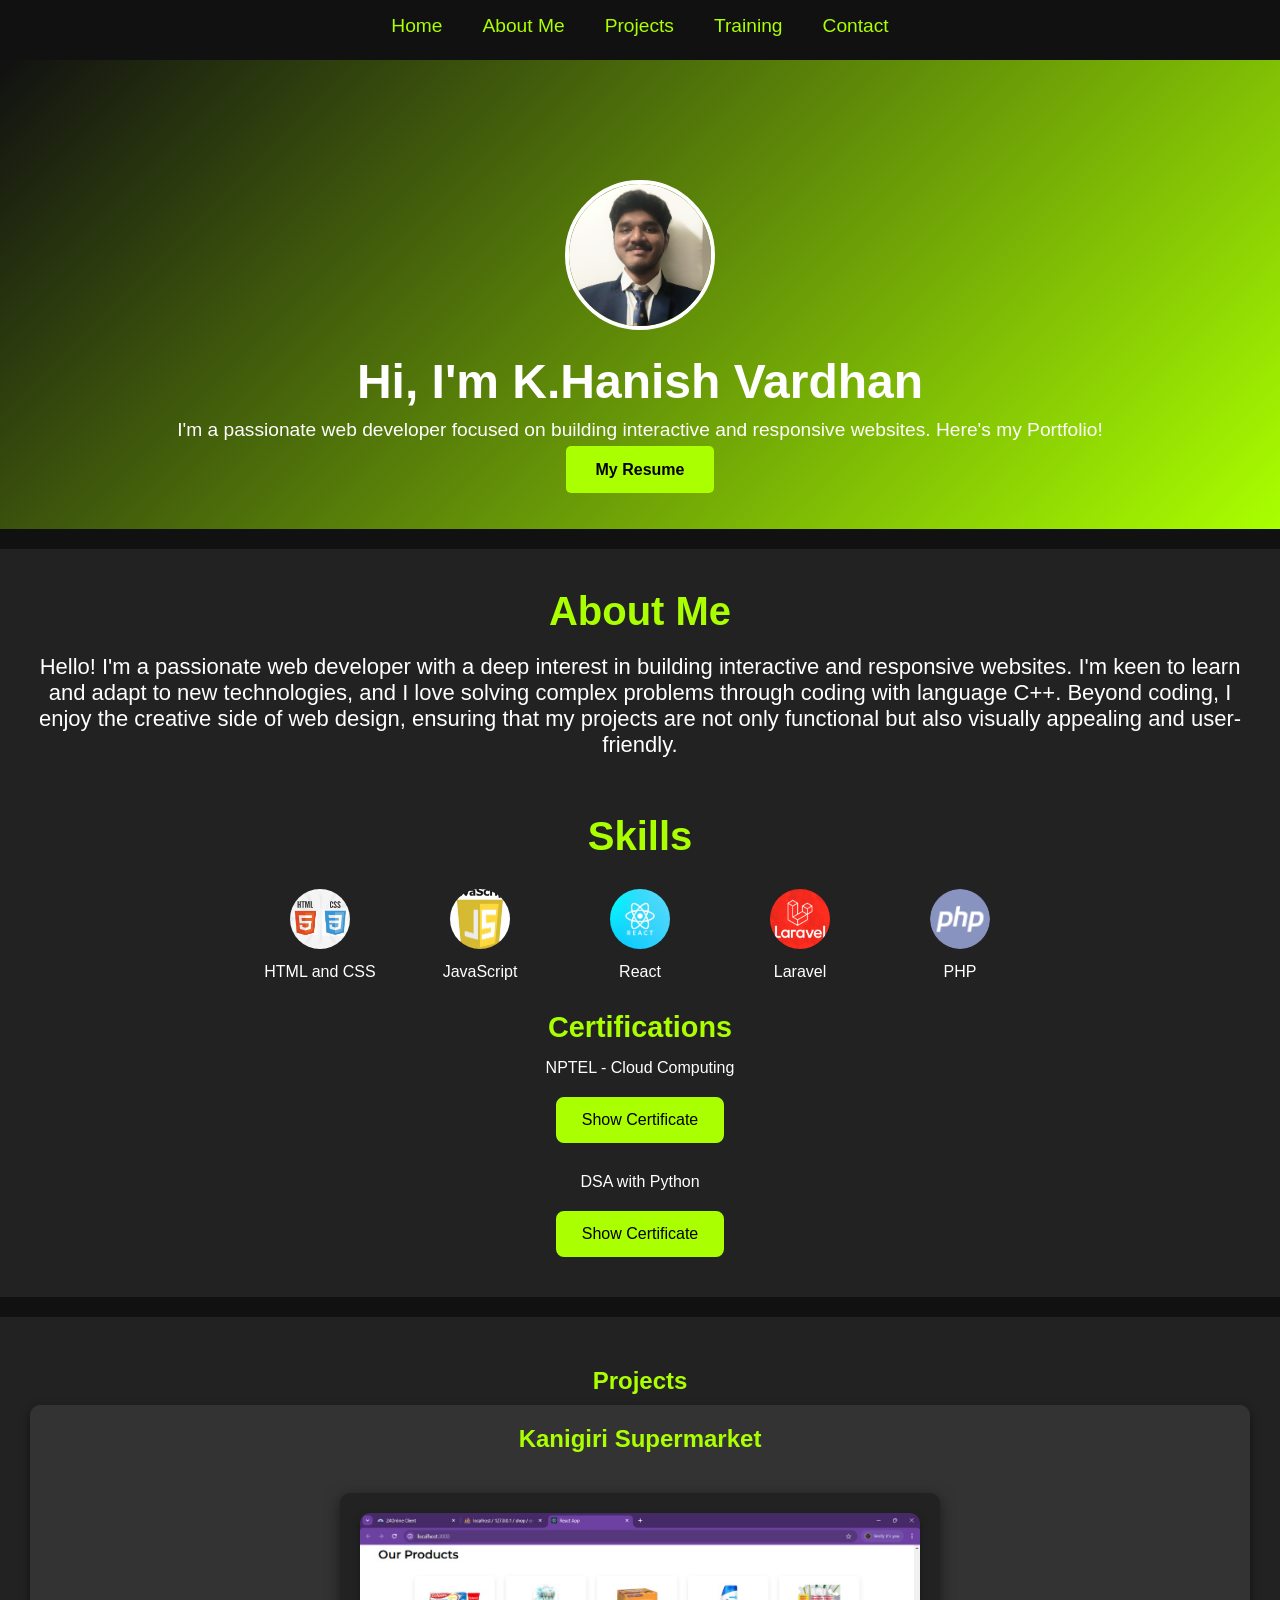
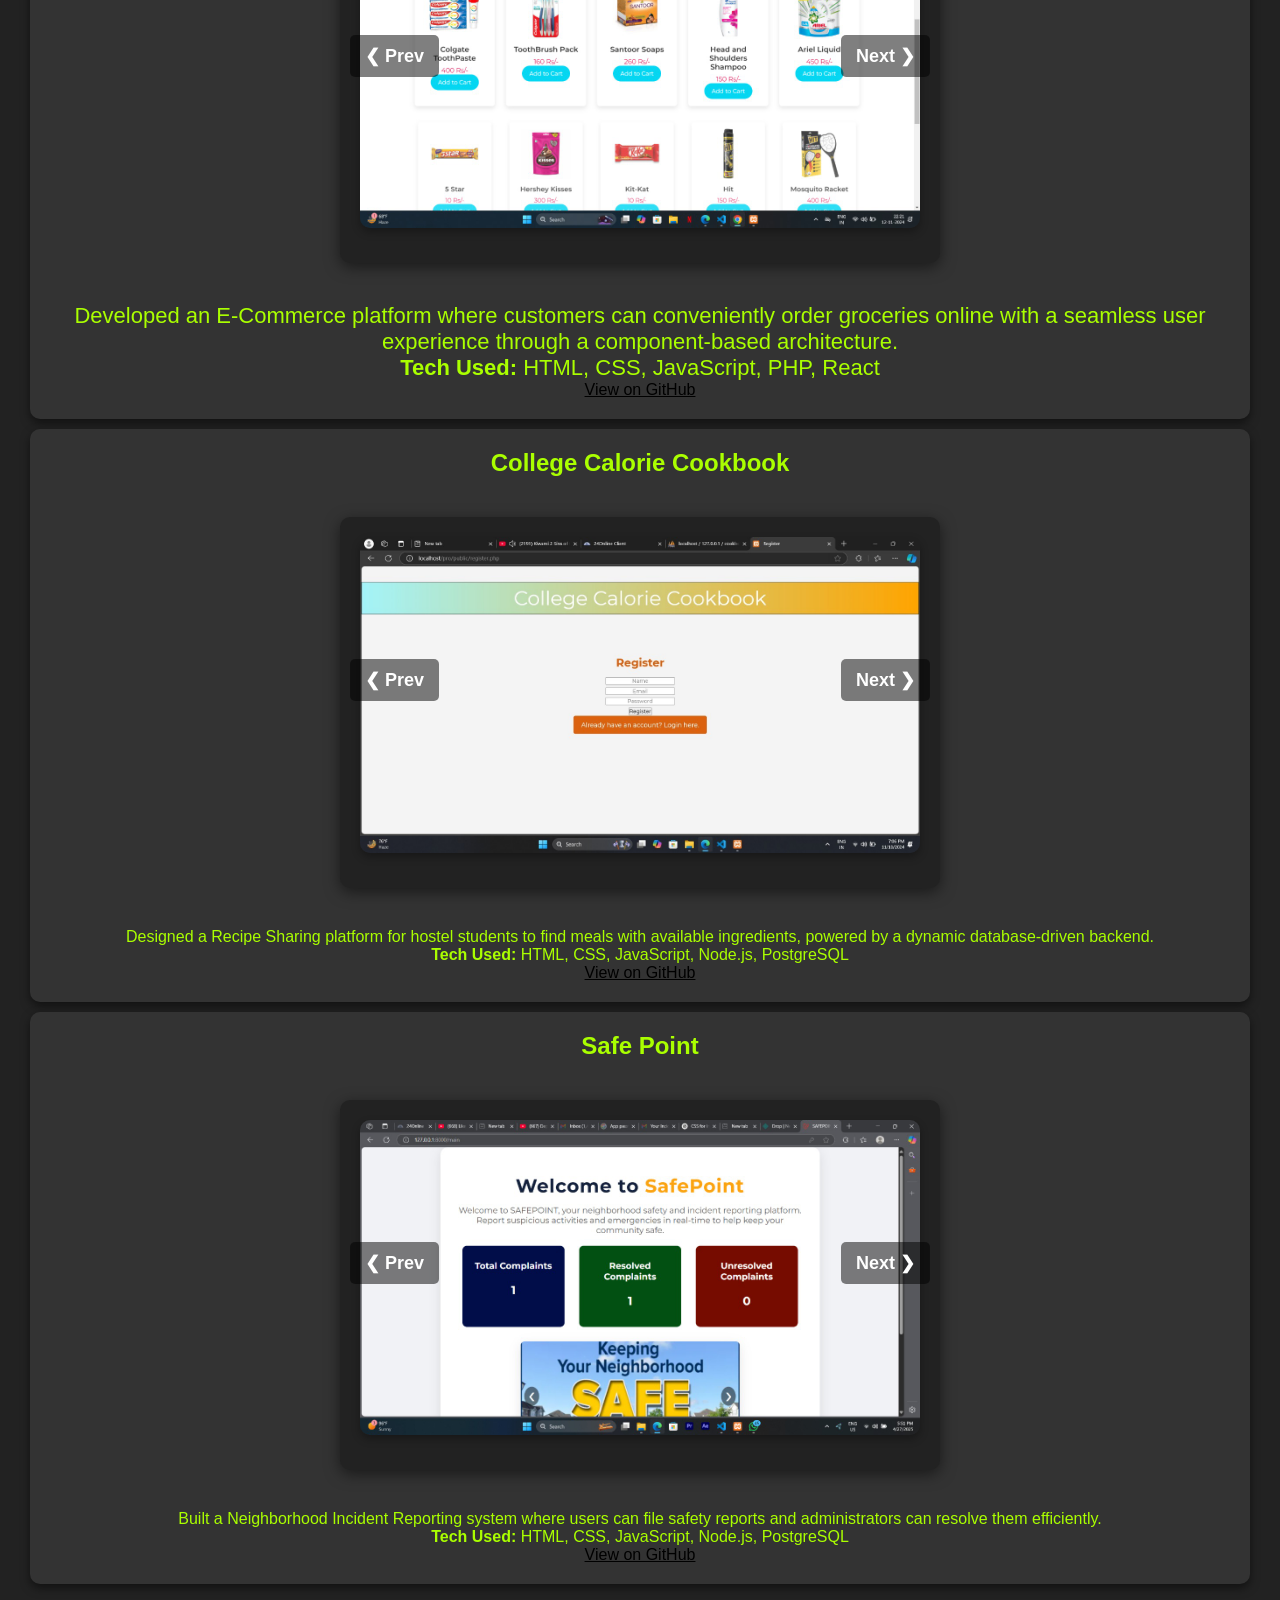
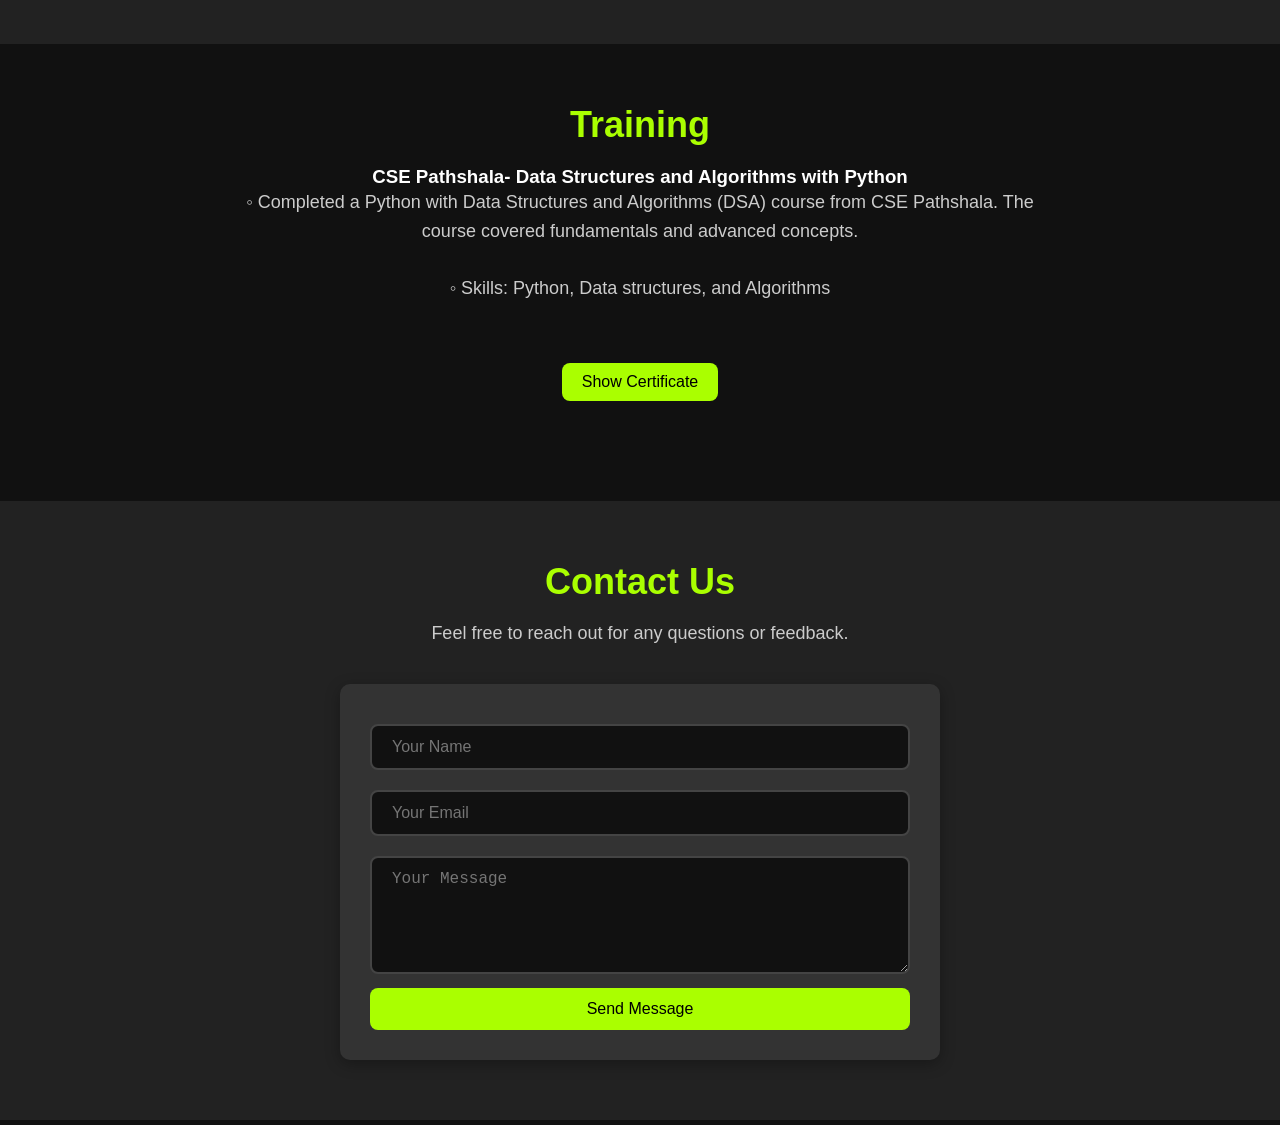
==== index.html @ 9f9ea644 "Update and rename portfolio.html to index.html" ====
<!DOCTYPE html>
<html lang="en">
<head>
    <meta charset="UTF-8">
    <meta name="viewport" content="width=device-width, initial-scale=1.0">
    <title>Your Portfolio</title>
    <link rel="stylesheet" href="style.css">
</head>

<script>
    function toggleCertificatePdf(certificateId) {
        const pdfSection = document.getElementById(certificateId);
        const button = document.querySelector(`#${certificateId}-button`);

        if (pdfSection.style.display === 'none' || pdfSection.style.display === '') {
            pdfSection.style.display = 'block';
            button.textContent = 'Hide Certificate';
        } else {
            pdfSection.style.display = 'none';
            button.textContent = 'Show Certificate';
        }
    }

    function toggleCertificateImage(certificateId) {
        const imageSection = document.getElementById(certificateId);
        const button = document.querySelector(`#${certificateId}-button`);

        if (imageSection.style.display === 'none' || imageSection.style.display === '') {
            imageSection.style.display = 'block';
            button.textContent = 'Hide Certificate';
        } else {
            imageSection.style.display = 'none';
            button.textContent = 'Show Certificate';
        }
    }

    function startSlideshows() {
        const allSlideshows = document.querySelectorAll('.slideshow-container');

        allSlideshows.forEach(slideshow => {
            let slides = slideshow.querySelectorAll('.slide');
            let prevBtn = slideshow.querySelector('.prev');
            let nextBtn = slideshow.querySelector('.next');
            let index = 0;
            let interval;

            function showSlide(n) {
                slides.forEach(slide => slide.style.display = 'none');
                slides[n].style.display = 'block';
                slides[n].classList.add("fade");
            }

            function nextSlide() {
                index = (index + 1) % slides.length;
                showSlide(index);
            }

            function prevSlide() {
                index = (index - 1 + slides.length) % slides.length;
                showSlide(index);
            }

            function startAutoSlide() {
                interval = setInterval(nextSlide, 3000);
            }

            function stopAutoSlide() {
                clearInterval(interval);
                startAutoSlide();
            }

            nextBtn.addEventListener('click', () => {
                nextSlide();
                stopAutoSlide();
            });

            prevBtn.addEventListener('click', () => {
                prevSlide();
                stopAutoSlide();
            });

            showSlide(index);
            startAutoSlide();
        });
    }

    window.onload = startSlideshows;
</script>

<body>

<!-- Navbar -->
<nav class="navbar">
    <ul>
        <li><a href="#home">Home</a></li>
        <li><a href="#about">About Me</a></li>
        <li><a href="#projects">Projects</a></li>
        <li><a href="#training">Training</a></li>
        <li><a href="#contact">Contact</a></li>
    </ul>
</nav>

<!-- Home Section -->
<section id="home" class="home">
    <div class="intro">
        <div class="profile-img">
            <img src="images/me.jpg" alt="Your Name">
        </div>
        <h1>Hi, I'm K.Hanish Vardhan</h1>
        <p>I'm a passionate web developer focused on building interactive and responsive websites. Here's my Portfolio!</p>
        <a href="assets/FINALCV.pdf" id="downloadLink" class="btn" download="FINAL.pdf">My Resume</a>

    </div>
</section>

<!-- About Me Section -->
<section id="about" class="about">
    <h2>About Me</h2>
    <p class="text1">Hello! I'm a passionate web developer with a deep interest in building interactive and responsive websites. I'm keen to learn and adapt to new technologies, and I love solving complex problems through coding with language C++. Beyond coding, I enjoy the creative side of web design, ensuring that my projects are not only functional but also visually appealing and user-friendly.</p>
    <br><br>
    <div class="skills">
        <h2>Skills</h2>
        <div class="skills-container">
            <div class="skill-card">
                <img src="images/html css.jpeg" alt="HTML & CSS">
                <p>HTML and CSS</p>
            </div>
            <div class="skill-card">
                <img src="images/javascript.jpeg" alt="JavaScript">
                <p>JavaScript</p>
            </div>
            <div class="skill-card">
                <img src="images/ReactImage.jpg" alt="React">
                <p>React</p>
            </div>
            <div class="skill-card">
                <img src="images/Laravel.jpg" alt="Laravel">
                <p>Laravel</p>
            </div>
            <div class="skill-card">
                <img src="images/php.png" alt="PHP">
                <p>PHP</p>
            </div>
        </div>
    </div>

    <!-- Certifications Section -->
    <div class="certificates">
        <h3>Certifications</h3>
        
        <!-- Certificate 1 -->
        <div class="certificate">
            <p>NPTEL - Cloud Computing</p>
            <button id="certificate1-button" style="margin-top: 20px;" onclick="toggleCertificatePdf('certificate1-pdf')">Show Certificate</button>
            <div id="certificate1-pdf" style="display: none; margin-top: 20px;">
                <iframe src="assets/Introduction to Machine Learning (1).pdf" width="100%" height="600px" frameborder="0"></iframe>
            </div>
        </div>

        <!-- Certificate 2 -->
        <div class="certificate" style="margin-top: 30px;">
            <p>DSA with Python</p>
            <button id="certificate2-button" style="margin-top: 20px;" onclick="toggleCertificateImage('certificate2-image')">Show Certificate</button>
            <div id="certificate2-image" style="display: none; margin-top: 20px;">
                <img src="assets/CP-20240607-DSA018.png" width="100%" height="600px" alt="DSA with Python Certificate">
            </div>
        </div>
    </div>
</section>

<!-- Projects Section -->
<section id="projects" class="projects">
    <h2>Projects</h2>

    <div class="project-card">
        <h2>Kanigiri Supermarket</h2>
        <div class="slideshow-container">
            <img class="slide" src="images/supermarket1.jpg" alt="Kanigiri Supermarket Screenshot 1">
            <img class="slide" src="images/supermarket2.jpg" alt="Kanigiri Supermarket Screenshot 2">
            <button class="prev">❮ Prev</button>
            <button class="next">Next ❯</button>
        </div>
        <p class="text1">Developed an E-Commerce platform where customers can conveniently order groceries online with a seamless user experience through a component-based architecture.<br> <b>Tech Used:</b> HTML, CSS, JavaScript, PHP, React</p>
        <a href="https://github.com/Hanish01/kanigiri-supermarket.git" class="github-button" target="_blank">View on GitHub</a>
    </div>

    <div class="project-card">
        <h2>College Calorie Cookbook</h2>
        <div class="slideshow-container">
            <img class="slide" src="images/ccc1.jpg" alt="College Cookbook Screenshot 1">
            <img class="slide" src="images/ccc2.jpg" alt="College Cookbook Screenshot 2">
            <img class="slide" src="images/ccc3.jpg" alt="College Cookbook Screenshot 3">
            <button class="prev">❮ Prev</button>
            <button class="next">Next ❯</button>
        </div>
        <p>Designed a Recipe Sharing platform for hostel students to find meals with available ingredients, powered by a dynamic database-driven backend.<br><b>Tech Used:</b> HTML, CSS, JavaScript, Node.js, PostgreSQL</p>
        <a href="https://github.com/Hanish01/College-cookbook" class="github-button" target="_blank">View on GitHub</a>
    </div>

    <div class="project-card">
        <h2>Safe Point</h2>
        <div class="slideshow-container">
            <img class="slide" src="images/safepoint1.jpg" alt="Safe Point Screenshot 1">
            <img class="slide" src="images/safepoint2.jpg" alt="Safe Point Screenshot 2">
            <button class="prev">❮ Prev</button>
            <button class="next">Next ❯</button>
        </div>
        <p>Built a Neighborhood Incident Reporting system where users can file safety reports and administrators can resolve them efficiently.<br><b>Tech Used:</b> HTML, CSS, JavaScript, Node.js, PostgreSQL</p>
        <a href="https://github.com/yourgithub/safe-point" class="github-button" target="_blank">View on GitHub</a>
    </div>
</section>

<section id="training" class="training">
    <h2>Training</h2>
    <h3>CSE Pathshala- Data Structures and Algorithms with Python</h3>
    <p class="text1">                                 
        ◦ Completed a Python with Data Structures and Algorithms (DSA) course from CSE Pathshala. The course covered fundamentals and advanced concepts. <br><br>
        ◦ Skills: Python, Data structures, and Algorithms
    </p>

    <div class="certificate" style="margin-top: 30px;">
        <button id="training-certificate-button" style="margin-top: 20px;" onclick="toggleCertificateImage('training-certificate-image')">Show Certificate</button>
        <div id="training-certificate-image" style="display: none; margin-top: 20px;">
            <img src="assets/CP-20240607-DSA018.png" width="80%" height="600px" alt="Training Certificate">
        </div>
    </div>
</section>

<section class="contact">
    <h2>Contact Us</h2>
    <p>Feel free to reach out for any questions or feedback.</p>
    <form action="submit_form.php" method="POST" class="contact-form">
        <input type="text" name="name" placeholder="Your Name" required>
        <input type="email" name="email" placeholder="Your Email" required>
        <textarea name="message" placeholder="Your Message" rows="5" required></textarea>
        <button type="submit">Send Message</button>
    </form>
</section>

</body>
</html>
---- style.css ----
/* General Reset */
* {
    margin: 0;
    padding: 0;
    box-sizing: border-box;
}
a
{
    color: #000000;
}

.project-card {
    background-color: #111;
    color: #aaff00;
    padding: 20px;
    margin: 20px 0;
    border-radius: 15px;
    box-shadow: 0 4px 10px rgba(0, 0, 0, 0.5);
    text-align: center;
}

.project-card h3 {
    font-size: 24px;
    margin-bottom: 15px;
}

.project-description {
    font-size: 16px;
    line-height: 1.6;
    margin-top: 15px;
    margin-bottom: 20px;
}

.github-btn {
    display: inline-block;
    background-color: #ffffff;
    color: #ffffff;
    padding: 10px 20px;
    border-radius: 8px;
    text-decoration: none;
    font-weight: bold;
    transition: 0.3s ease;
}

.github-btn:hover {
    background-color: #ffffff;
}

.slideshow-container {
    position: relative;
    max-width: 100%;
    margin: auto;
}

.slide {
    display: none;
    width: 100%;
    border-radius: 10px;
}

.prev, .next {
    cursor: pointer;
    position: absolute;
    top: 50%;
    width: auto;
    padding: 12px;
    color: #aaff00;
    font-weight: bold;
    font-size: 20px;
    transition: 0.3s;
    border-radius: 0 5px 5px 0;
    user-select: none;
    background: rgba(0,0,0,0.5);
}

.next {
    right: 0;
    border-radius: 5px 0 0 5px;
}

.prev:hover, .next:hover {
    background-color: #333;
}

/* Body Styles */
body {
    font-family: 'Montserrat', sans-serif;
    background-color: #111; /* Dark background */
    color: #fff; /* White text color */
}

/* Smooth Scroll */
html {
    scroll-behavior: smooth;
}

/* Navbar Styling */
.navbar {
    background-color: #111; /* Black background */
    padding: 15px;
    position: fixed;
    width: 100%;
    top: 0;
    left: 0;
    z-index: 1000;
}

.navbar ul {
    list-style: none;
    display: flex;
    justify-content: center;
}

.navbar ul li {
    margin: 0 20px;
}

.navbar ul li a {
    color: #aaff00; /* Green color */
    text-decoration: none;
    font-size: 1.2rem;
    transition: color 0.3s ease;
}

.navbar ul li a:hover {
    color: #fff; /* White text on hover */
}

/* Home Section */
.home {
    background: linear-gradient(135deg, #111, #aaff00); /* Black to Green gradient */
    color: #fff;
    text-align: center;
    padding: 120px 20px 50px;
    margin-top: 60px; /* Account for fixed navbar */
}

.home .intro h1 {
    font-size: 3rem;
    margin-bottom: 10px;
    animation: fadeIn 2s ease-out;
}

.home .intro p {
    font-size: 1.2rem;
    margin-bottom: 20px;
    animation: fadeIn 2s ease-out 0.5s;
}

.home .btn {
    background-color: #aaff00; /* Green button */
    color: black;
    padding: 15px 30px;
    text-decoration: none;
    font-weight: bold;
    border-radius: 5px;
    transition: background 0.3s ease;
}

.home .btn:hover {
    background-color: #fff; /* White button on hover */
    color: black;
}

/* Profile Image - Circular */
.profile-img {
    display: inline-block;
    margin-bottom: 20px;
}

.profile-img img {
    width: 150px;
    height: 150px;
    border-radius: 50%;
    object-fit: cover;
    border: 4px solid rgb(255, 255, 255); /* Green border */
}
.text1
{
    font-size: 22px;
}
/* About, Projects, and Contact Sections */
section {
    padding: 50px 20px;
    margin: 0 auto;
}
/* Button Styling */
button {
    background-color: #aaff00;  /* Bright color to match your theme */
    color: black;  /* Text color */
    font-size: 16px;  /* Font size */
    padding: 12px 24px;  /* Padding to make the button bigger */
    border: 2px solid #aaff00;  /* Border matching the background color */
    border-radius: 8px;  /* Rounded corners */
    cursor: pointer;  /* Cursor changes to pointer on hover */
    transition: all 0.3s ease;  /* Smooth transition for hover effect */
}

/* Hover Effect */
button:hover {
    background-color: black;  /* Background turns black on hover */
    color: #aaff00;  /* Text turns the theme color */
    border: 2px solid #aaff00;  /* Border changes to the theme color */
}

/* Focus Effect */
button:focus {
    outline: none;  /* Remove the default outline */
    box-shadow: 0 0 5px 2px rgba(170, 255, 0, 0.7);  /* Add glowing effect when focused */
}

/* Disabled Button */
button:disabled {
    background-color: #ddd;  /* Light gray background for disabled button */
    color: #888;  /* Text color for disabled button */
    border: 2px solid #ddd;  /* Border color for disabled button */
    cursor: not-allowed;  /* Disable the cursor */
}

.about, .projects, .contact {
    background-color: #222; /* Dark background for sections */
    color: #aaff00; /* Green text */
    margin-top: 20px;
    text-align: center;
}

.project-card {
    background-color: #333; /* Dark background for projects */
    color: #aaff00; /* Green text */
    padding: 20px;
    margin: 10px;
    border-radius: 10px;
    transition: transform 0.3s ease;
}

.project-card:hover {
    transform: scale(1.05);
    background-color: #718d00; /* Green background on hover */
    color: rgb(168, 234, 0); /* Black text on hover */
}
/* Contact Section Styling */
.contact {
    padding: 60px 20px;
    background-color: #222; /* Dark background for contact */
    text-align: center; /* Centering the content */
    color: #aaff00; /* Green text */
}

.contact h2 {
    font-size: 36px;
    margin-bottom: 20px;
    color: #aaff00; /* Green color */
}

.contact p {
    font-size: 18px;
    color: #ccc; /* Soft white text */
    margin-bottom: 40px;
}

/* Contact Form Styling */
.contact-form {
    max-width: 600px; /* Limiting form width */
    margin: 0 auto; /* Center the form */
    background-color: #333; /* Dark background for the form */
    padding: 30px;
    border-radius: 10px; /* Rounded corners */
    box-shadow: 0 4px 15px rgba(0, 0, 0, 0.3);
}

.contact-form input, .contact-form textarea {
    width: 100%;
    padding: 12px 20px;
    margin: 10px 0;
    border: 2px solid #444; /* Dark border */
    border-radius: 8px; /* Rounded corners */
    background-color: #111; /* Dark input background */
    color: #fff; /* White text */
    font-size: 16px;
}

.contact-form textarea {
    resize: vertical; /* Allow height resizing */
}

/* Button Styling */
.contact-form button {
    background-color: #aaff00;
    color: black;
    padding: 12px 24px;
    border: none;
    border-radius: 8px;
    font-size: 16px;
    cursor: pointer;
    transition: background-color 0.3s ease;
    width: 100%;
}

.contact-form button:hover {
    background-color: #88cc00; /* Slightly darker green */
}

.contact-form input:focus, .contact-form textarea:focus {
    outline: none; /* Remove default outline */
    border-color: #aaff00; /* Green border on focus */
}

/* Add some responsive styling for smaller screens */
@media (max-width: 768px) {
    .contact-form {
        padding: 20px;
    }

    .contact-form input, .contact-form textarea {
        font-size: 14px;
    }

    .contact-form button {
        padding: 10px 20px;
        font-size: 14px;
    }
}

form input, form textarea {
    width: 80%;
    padding: 10px;
    margin: 10px 0;
    border: 1px solid #ddd;
    border-radius: 5px;
}

form button {
    background-color: #aaff00; /* Green button */
    color: black;
    padding: 10px 20px;
    border: none;
    border-radius: 5px;
    cursor: pointer;
    transition: background 0.3s ease;
}

form button:hover {
    background-color: #fff; /* White button on hover */
    color: black;
}

/* Keyframe Animations */
@keyframes fadeIn {
    0% {
        opacity: 0;
        transform: translateY(30px);
    }
    100% {
        opacity: 1;
        transform: translateY(0);
    }
}
/* About Me Section Styling */
.about {
    background-color: #222; /* Dark background */
    color: #fff;
    padding: 40px 20px;
    text-align: center;
}

.about h2 {
    font-size: 2.5rem;
    margin-bottom: 20px;
    color: #aaff00; /* Green color */
}

.skills, .certificates, .studies {
    margin-top: 20px;
    text-align: center;
    max-width: 800px;
    margin-left: auto;
    margin-right: auto;
}

.skills h3, .certificates h3, .studies h3 {
    font-size: 1.8rem;
    margin-bottom: 10px;
    color: #aaff00; /* Green color */
}

.skills ul, .certificates ul, .studies ul {
    list-style-type: none;
    padding: 0;
}

.skills li, .certificates li, .studies li {
    font-size: 1.1rem;
    margin-bottom: 8px;
}
/* About Me Section Styling */
.about {
    background-color: #222; /* Dark background */
    color: #fff;
    padding: 40px 20px;
    text-align: center;
}

.about h2 {
    font-size: 2.5rem;
    margin-bottom: 20px;
    color: #aaff00; /* Green color */
}

/* Skills Section */
.skills h3 {
    font-size: 1.8rem;
    color: #aaff00; /* Green color */
    margin-bottom: 15px;
}

.skills-container {
    display: flex;
    justify-content: center;
    gap: 20px;
    flex-wrap: wrap;
}

.skill-card {
    text-align: center;
    width: 120px;
    margin: 10px;
}

.skill-card img {
    width: 60px;
    height: 60px;
    border-radius: 50%;
    object-fit: cover;
    margin-bottom: 10px;
}

.skill-card p {
    font-size: 1rem;
    color: #fff;
}

/* Certifications Section */
.certificates h3 {
    font-size: 1.8rem;
    color: #aaff00; /* Green color */
    margin-bottom: 15px;
}

.toggle-certificates-btn {
    background-color: #aaff00; /* Green color */
    color: #111;
    padding: 10px 20px;
    border: none;
    border-radius: 5px;
    cursor: pointer;
    transition: background 0.3s ease;
}

.toggle-certificates-btn:hover {
    background-color: #00d200; /* Slightly darker green */
}

.certificates-list {
    display: flex;
    flex-wrap: wrap;
    justify-content: center;
    gap: 20px;
    margin-top: 20px;
}

.certificate-card {
    background-color: #111;
    color: #fff;
    padding: 15px;
    border-radius: 5px;
    width: 250px;
    text-align: center;
    box-shadow: 0 4px 10px rgba(0, 0, 0, 0.3);
}

/* Studies Section */
.studies h3 {
    font-size: 1.8rem;
    color: #aaff00; /* Green color */
    margin-bottom: 15px;
}

.studies-container {
    display: flex;
    justify-content: center;
    gap: 20px;
    flex-wrap: wrap;
    margin-top: 20px;
}

.study-card {
    text-align: center;
    width: 220px;
    margin: 10px;
}

.study-card img {
    width: 150px;
    height: 150px;
    border-radius: 50%;
    object-fit: cover;
    margin-bottom: 10px;
}

.study-card p {
    font-size: 1rem;
    color: #fff;
}
/* Certifications Section */
.certificates h3 {
    font-size: 1.8rem;
    color: #aaff00; /* Green color */
    margin-bottom: 15px;
}

.toggle-certificates-btn {
    background-color: #aaff00; /* Green color */
    color: #111;
    padding: 10px 20px;
    border: none;
    border-radius: 5px;
    cursor: pointer;
    transition: background 0.3s ease;
}

.toggle-certificates-btn:hover {
    background-color: #00d200; /* Slightly darker green */
}

.certificates-list {
    display: flex;
    flex-wrap: wrap;
    justify-content: center;
    gap: 20px;
    margin-top: 20px;
    max-height: 0;
    overflow: hidden;
    transition: max-height 0.5s ease-out; /* Animation for sliding effect */
}

.certificate-card {
    background-color: #111;
    color: #fff;
    padding: 15px;
    border-radius: 5px;
    width: 250px;
    text-align: center;
    box-shadow: 0 4px 10px rgba(0, 0, 0, 0.3);
}
/* Profile Image Styling */
.profile-img img {
    width: 150px;
    height: 150px;
    border-radius: 50%;
    object-fit: cover;
    animation: fadeInOut 3s infinite; /* Apply opacity fade animation */
}

/* Animation for Fade In and Out */
@keyframes fadeInOut {
    0% {
        opacity: 0; /* Start fully transparent */
    }
    50% {
        opacity: 1; /* Fade to fully visible */
    }
    100% {
        opacity: 0; /* Fade back to transparent */
    }
    0% {
        transform: scale(1); /* Start at normal size */
    }
    50% {
        transform: scale(1.1); /* Grow 10% bigger */
    }
    100% {
        transform: scale(1); /* Shrink back to normal size */
    }
}



/* Fading Animation */
.fade {
    animation: fadeEffect 1s;
}

@keyframes fadeEffect {
    from {opacity: 0.4;}
    to {opacity: 1;}
}

/* Better project image size */
.slide {
    width: 50%;
    height: auto;
    align-self: center;
    object-fit: cover;
    border-radius: 10px;
    box-shadow: 0px 4px 8px rgba(0, 0, 0, 0.3);
    margin-bottom: 15px;
}
/* Slideshow Buttons */
.prev, .next {
    cursor: pointer;
    position: absolute;
    top: 50%;
    width: auto;
    padding: 10px;
    margin-top: -22px;
    color: #fff;
    font-weight: bold;
    font-size: 18px;
    border: none;
    background-color: rgba(0,0,0,0.5);
    user-select: none;
    border-radius: 5px;
    transition: background-color 0.3s;
}

.prev:hover, .next:hover {
    background-color: rgba(0,0,0,0.8);
}

.prev {
    left: 10px;
}

.next {
    right: 10px;
}

/* Make slideshow-container relative */
.slideshow-container {
    position: relative;
    max-width: 100%;
}
/* Slideshow Container */
.slideshow-container {
    position: relative;
    max-width: 600px; /* Set a nice max width */
    margin: 40px auto; /* Center it horizontally */
    padding: 20px;
    background-color: #222; /* Optional: Dark background */
    border-radius: 10px;
    box-shadow: 0px 4px 15px rgba(0, 0, 0, 0.5);
    text-align: center; /* Center content inside */
}

/* Slide Images */
.slide {
    width: 100%; /* Full width of container */
    height: auto;
    border-radius: 10px;
    object-fit: cover;
    box-shadow: 0px 4px 8px rgba(0, 0, 0, 0.3);
    margin-bottom: 15px;
}

/* Navigation Buttons */
.prev, .next {
    cursor: pointer;
    position: absolute;
    top: 50%;
    transform: translateY(-50%); /* Center vertically */
    padding: 10px 15px;
    color: #fff;
    font-weight: bold;
    font-size: 18px;
    background-color: rgba(0,0,0,0.5);
    border: none;
    border-radius: 5px;
    user-select: none;
    transition: background-color 0.3s;
}

.prev:hover, .next:hover {
    background-color: rgba(0,0,0,0.8);
}

.prev {
    left: 10px;
}

.next {
    right: 10px;
}

/* Fade Animation for slides */
.fade {
    animation: fadeEffect 1s;
}

@keyframes fadeEffect {
    from { opacity: 0.4; }
    to { opacity: 1; }
}
/* Training Section Styling */
.training {
    padding: 60px 20px;
    background-color: #111; /* Match dark theme */
    text-align: center; /* Center everything */
}

.training h2 {
    color: #aaff00; /* Highlight title */
    font-size: 36px;
    margin-bottom: 20px;
}

.training p.text1 {
    max-width: 800px;
    margin: 0 auto 40px;
    font-size: 18px;
    color: #ccc; /* Soft white */
    line-height: 1.6;
}

.training .certificate {
    margin-top: 30px;
}

.training .certificate p {
    font-size: 22px;
    color: #fff;
    margin-bottom: 15px;
}

.training button {
    background-color: #aaff00;
    color: black;
    border: none;
    padding: 10px 20px;
    font-size: 16px;
    cursor: pointer;
    margin-bottom: 20px;
    border-radius: 8px;
    transition: background-color 0.3s ease;
}

.training button:hover {
    background-color: #88cc00;
}

.training img {
    max-width: 100%;
    height: auto;
    border: 2px solid #aaff00;
    border-radius: 12px;
    margin-top: 20px;
}


.fade {
    animation: fadeEffect 1s;
}

@keyframes fadeEffect {
    from { opacity: 0.4; }
    to { opacity: 1; }
}

.github-btn {
    display: inline-block;
    background-color: #ffffff; /* White background */
    color: #000000; /* Black text */
    padding: 10px 20px;
    border-radius: 8px;
    text-decoration: none;
    font-weight: bold;
    transition: 0.3s ease;
}

.github-btn:hover {
    background-color: #ff0000; /* Light gray background on hover */
    color: #ffffff; /* Black text */
}
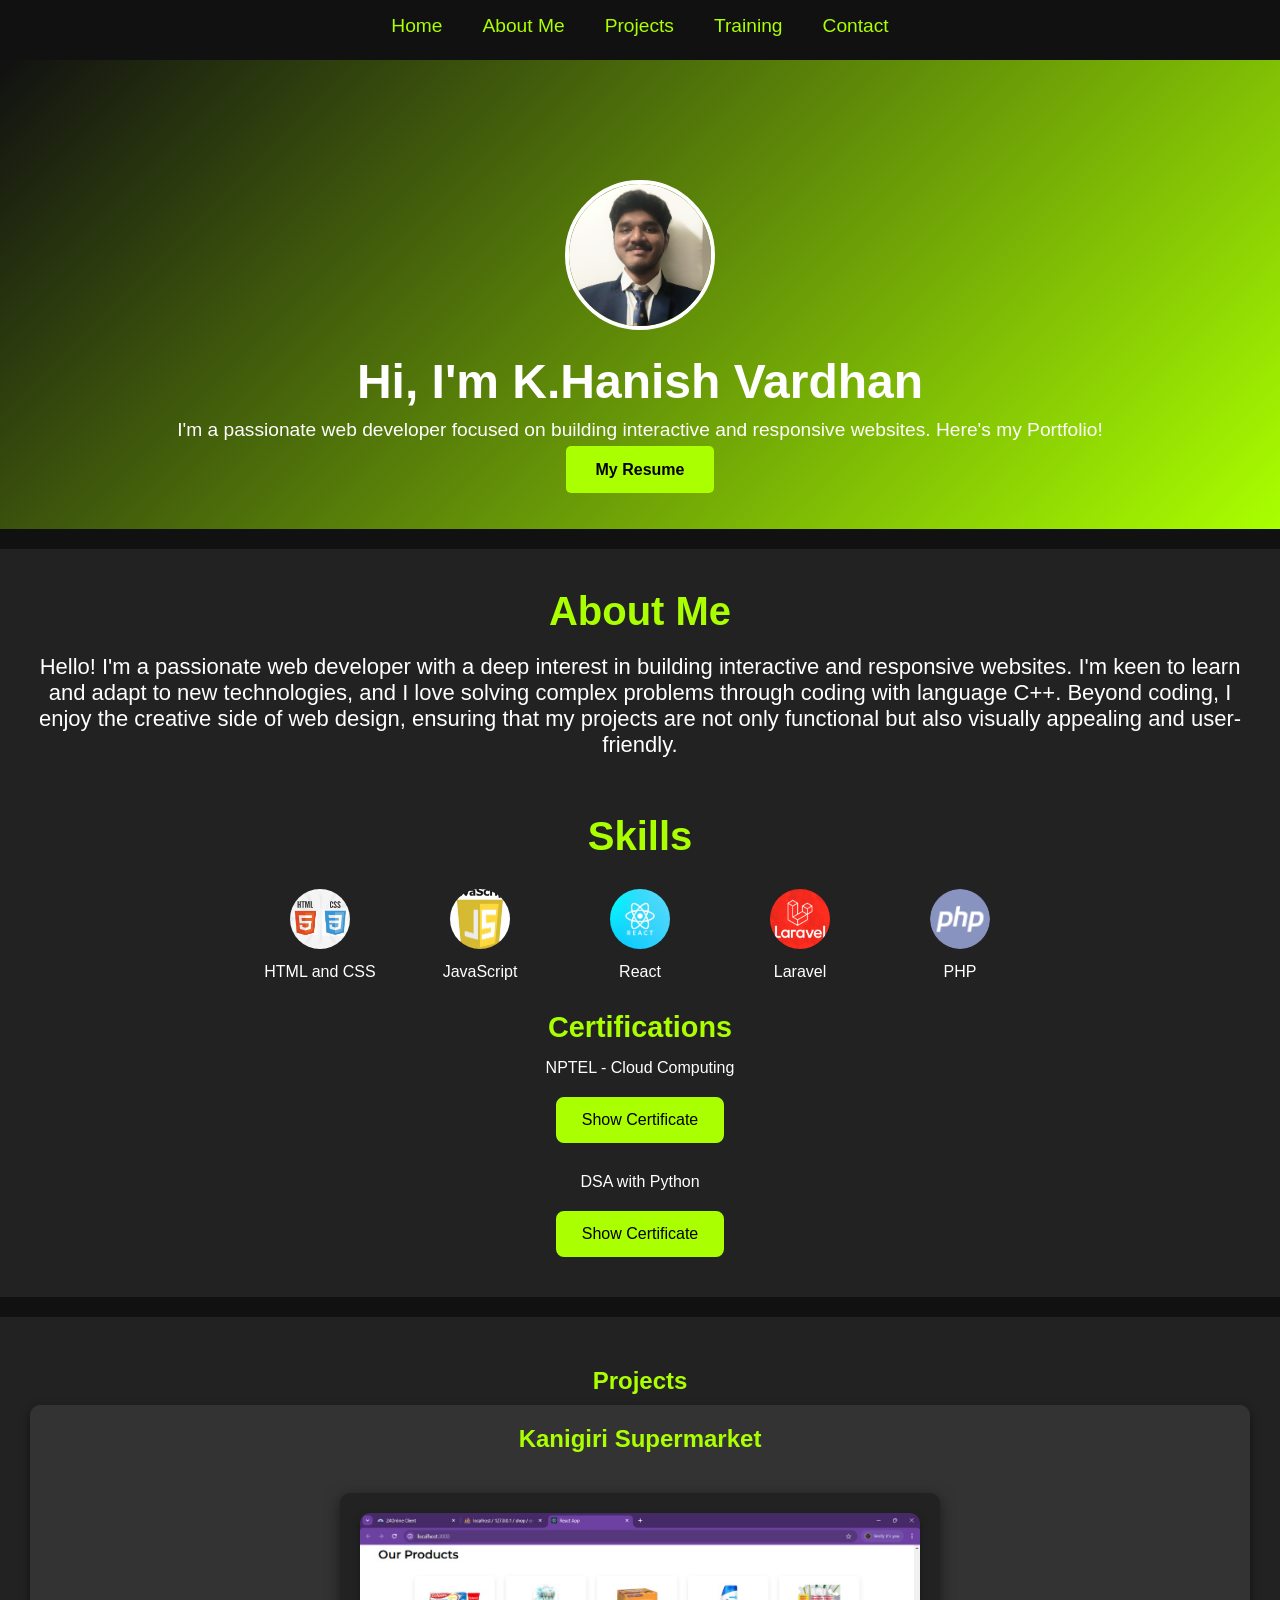
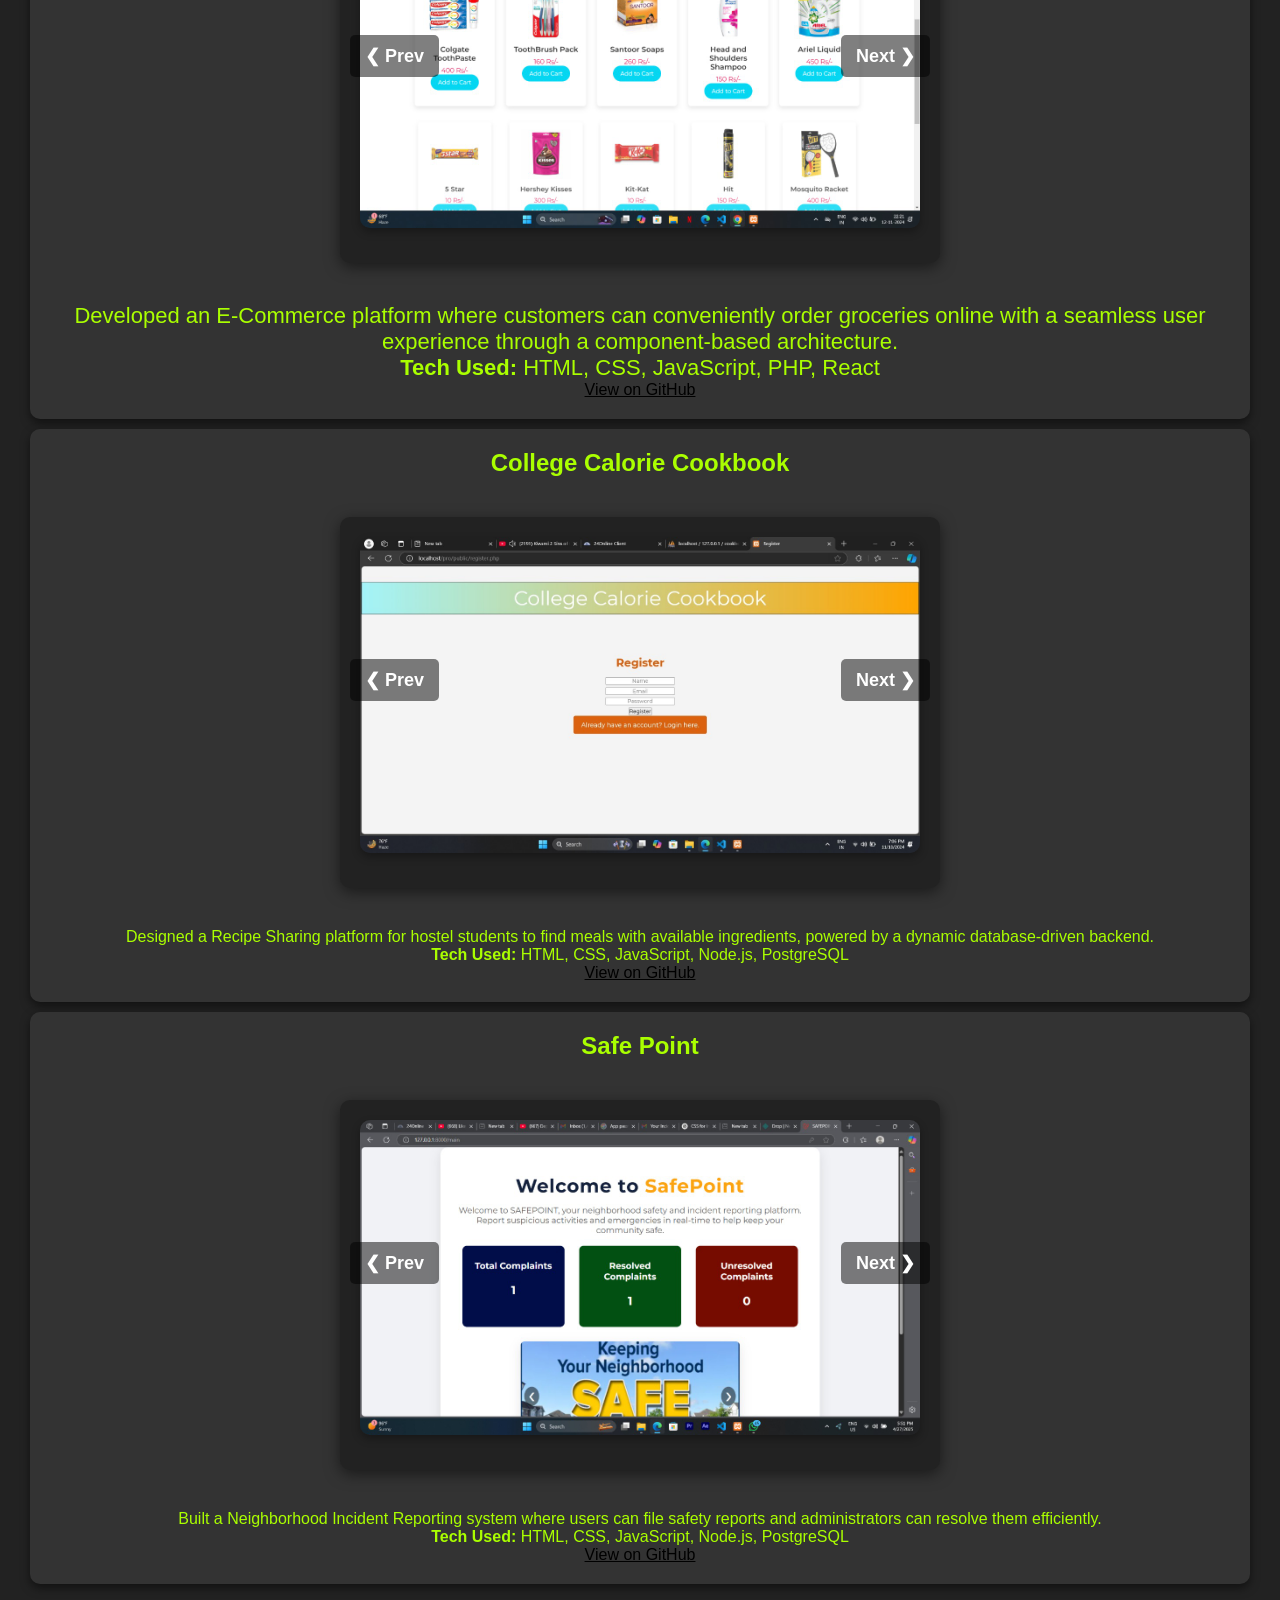
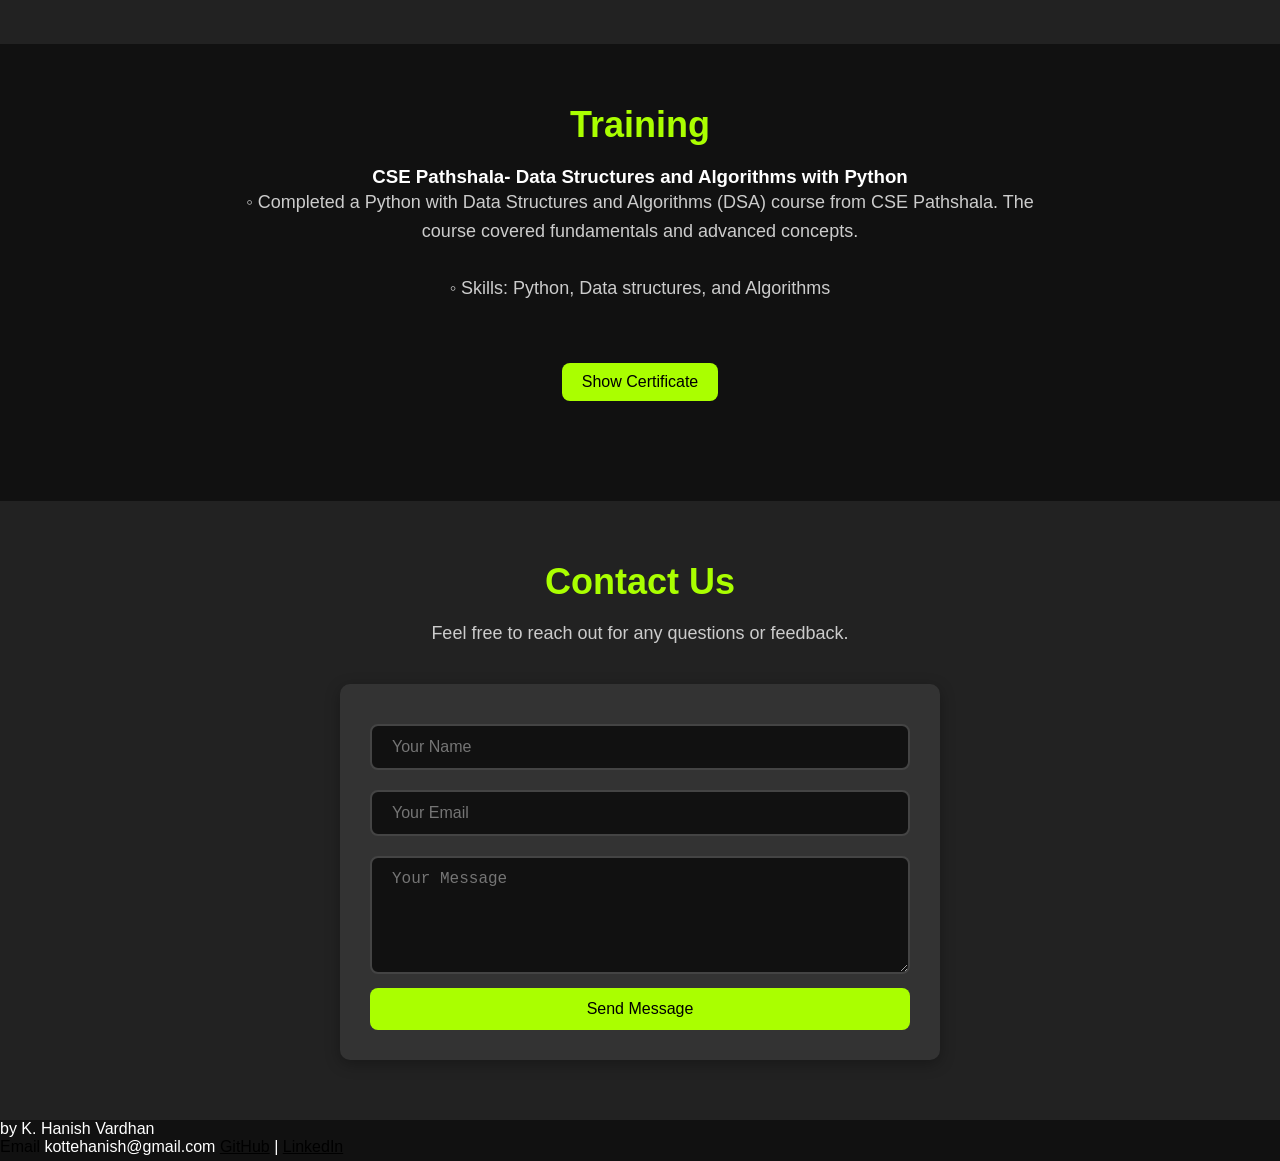
==== commit 9d7ce27e: "Update index.html" ====
--- a/index.html
+++ b/index.html
@@ -3,7 +3,7 @@
 <head>
     <meta charset="UTF-8">
     <meta name="viewport" content="width=device-width, initial-scale=1.0">
-    <title>Your Portfolio</title>
+    <title>HANISH CV</title>
     <link rel="stylesheet" href="style.css">
 </head>
 
@@ -236,6 +236,15 @@
         <button type="submit">Send Message</button>
     </form>
 </section>
+    <footer class="footer">
+    <p> by K. Hanish Vardhan</p>
+    <div class="footer-links">
+        <a >Email</a> kottehanish@gmail.com
+        <a href="https://github.com/Hanish01" target="_blank">GitHub</a> |
+        <a href="www.linkedin.com/in/hanish-kotte" target="_blank">LinkedIn</a>
+    </div>
+</footer>
+
 
 </body>
 </html>
